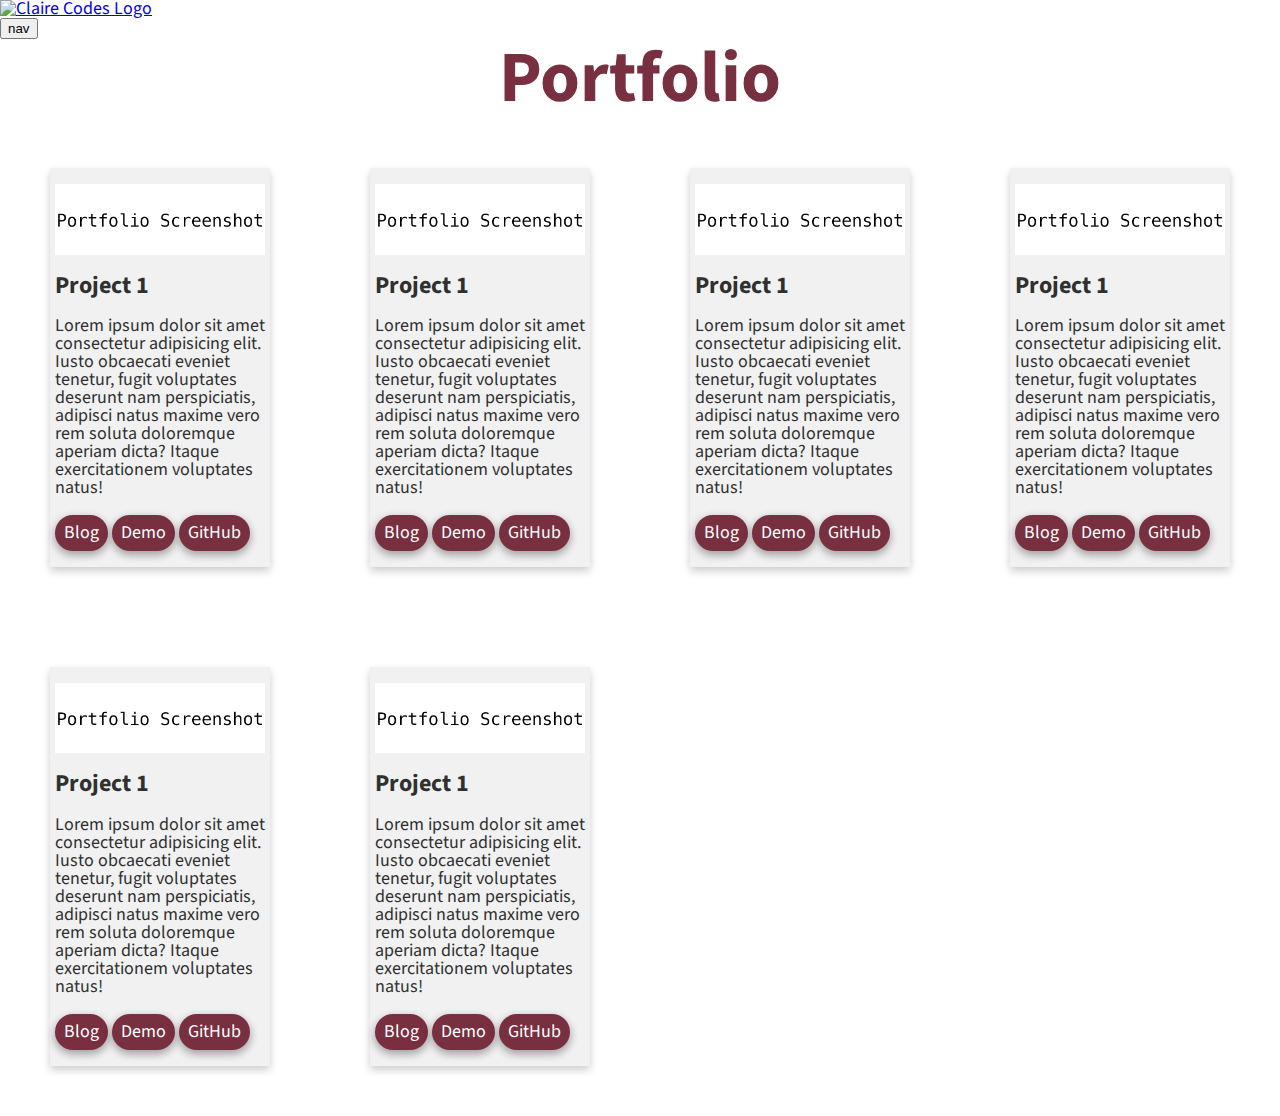
==== portfolio.html @ 881838b4 "portfolio initial layout" ====
<!DOCTYPE html>
<html lang="en">
<head>
    <meta charset="UTF-8">
    <meta http-equiv="X-UA-Compatible" content="IE=edge">
    <meta name="viewport" content="width=device-width, initial-scale=1.0">

    <script src="https://kit.fontawesome.com/a076d05399.js" crossorigin="anonymous"></script>

    
    <link rel="stylesheet" href="https://cdnjs.cloudflare.com/ajax/libs/normalize/7.0.0/normalize.min.css">
    <link rel="stylesheet" href="https://cdnjs.cloudflare.com/ajax/libs/font-awesome/5.11.2/css/all.css"
        integrity="sha256-46qynGAkLSFpVbEBog43gvNhfrOj+BmwXdxFgVK/Kvc=" crossorigin="anonymous" />

    <link href="https://fonts.googleapis.com/css?family=Source+Code+Pro:400,900|Source+Sans+Pro:300,900&display=swap" rel="stylesheet">
    <link rel="stylesheet" href="css/style.css">

    <title>Portfolio</title>
</head>
<body>

    <header>
        <div class="logo">
            <a href="index.html"><img src="img/logo.png" alt="Claire Codes Logo"  /></a>
        </div>

        <button class="nav-toggle" aria-label="toggle navigation">
            <span class="hambuger">nav</span>
        </button>

        <nav class="nav">
            <ul class="nav_list">
                <li class="nav_item"><a href="#home" class="nav_link">Home</a></li>
                <li class="nav_item"><a href="#services" class="nav_link">Work</a></li>
                <li class="nav_item"><a href="#about" class="nav_link">About</a></li>
                <li class="nav_item"><a href="https://claire-codes.medium.com/" class="nav_link">Blog</a></li>
                <li class="nav_item"><a href="/portfolio.html" class="nav_link">Projects</a></li>
            </ul>
        </nav>
    </header>

    <div class="porfolio-container">
        <h1 class="portfolio-title">Portfolio</h1>
        <div class="row">
            <div class="column">
              <div class="card">
                <img src="img/portimg.png">
                <br/>
                <h3>Project 1</h3>
                
                <p>Lorem ipsum dolor sit amet consectetur adipisicing elit. Iusto obcaecati eveniet tenetur, fugit voluptates deserunt nam perspiciatis, adipisci natus maxime vero rem soluta doloremque aperiam dicta? Itaque exercitationem voluptates natus!</p>
                
                <div class="btns">
                    <a href="#" class="btn-port"> <i class="fab fa-medium"></i> Blog</a> <a href="#" class="btn-port"> <i class="fab fa-youtube"></i>Demo</a> <a href="#" class="btn-port"> <i class="fab fa-github"></i> GitHub</a>
                </div>
            </div>
            </div>
           
            <div class="column">
                <div class="card">
                    <img src="img/portimg.png">
                    <br/>
                    <h3>Project 1</h3>
                    
                    <p>Lorem ipsum dolor sit amet consectetur adipisicing elit. Iusto obcaecati eveniet tenetur, fugit voluptates deserunt nam perspiciatis, adipisci natus maxime vero rem soluta doloremque aperiam dicta? Itaque exercitationem voluptates natus!</p>
                    
<div class="btns">
                    <a href="#" class="btn-port"> <i class="fab fa-medium"></i> Blog</a> <a href="#" class="btn-port"> <i class="fab fa-youtube"></i>Demo</a> <a href="#" class="btn-port"> <i class="fab fa-github"></i> GitHub</a>
                </div>                </div>            
            </div>

            <div class="column">
                <div class="card">
                    <img src="img/portimg.png">
                    <br/>
                    <h3>Project 1</h3>
                    
                    <p>Lorem ipsum dolor sit amet consectetur adipisicing elit. Iusto obcaecati eveniet tenetur, fugit voluptates deserunt nam perspiciatis, adipisci natus maxime vero rem soluta doloremque aperiam dicta? Itaque exercitationem voluptates natus!</p>
                    
<div class="btns">
                    <a href="#" class="btn-port"> <i class="fab fa-medium"></i> Blog</a> <a href="#" class="btn-port"> <i class="fab fa-youtube"></i>Demo</a> <a href="#" class="btn-port"> <i class="fab fa-github"></i> GitHub</a>
                </div>                </div>
            </div>

            <div class="column">
                <div class="card">
                    <img src="img/portimg.png">
                    <br/>
                    <h3>Project 1</h3>
                    
                    <p>Lorem ipsum dolor sit amet consectetur adipisicing elit. Iusto obcaecati eveniet tenetur, fugit voluptates deserunt nam perspiciatis, adipisci natus maxime vero rem soluta doloremque aperiam dicta? Itaque exercitationem voluptates natus!</p>
                    
<div class="btns">
                    <a href="#" class="btn-port"> <i class="fab fa-medium"></i> Blog</a> <a href="#" class="btn-port"> <i class="fab fa-youtube"></i>Demo</a> <a href="#" class="btn-port"> <i class="fab fa-github"></i> GitHub</a>
                </div>                </div>
            </div>

            <div class="column">
                <div class="card">
                    <img src="img/portimg.png">
                    <br/>
                    <h3>Project 1</h3>
                    
                    <p>Lorem ipsum dolor sit amet consectetur adipisicing elit. Iusto obcaecati eveniet tenetur, fugit voluptates deserunt nam perspiciatis, adipisci natus maxime vero rem soluta doloremque aperiam dicta? Itaque exercitationem voluptates natus!</p>
                    
<div class="btns">
                    <a href="#" class="btn-port"> <i class="fab fa-medium"></i> Blog</a> <a href="#" class="btn-port"> <i class="fab fa-youtube"></i>Demo</a> <a href="#" class="btn-port"> <i class="fab fa-github"></i> GitHub</a>
                </div>                </div>
            </div>

            <div class="column">
                <div class="card">
                    <img src="img/portimg.png">
                    <br/>
                    <h3>Project 1</h3>
                    
                    <p>Lorem ipsum dolor sit amet consectetur adipisicing elit. Iusto obcaecati eveniet tenetur, fugit voluptates deserunt nam perspiciatis, adipisci natus maxime vero rem soluta doloremque aperiam dicta? Itaque exercitationem voluptates natus!</p>
                    
<div class="btns">
                    <a href="#" class="btn-port"> <i class="fab fa-medium"></i> Blog</a> <a href="#" class="btn-port"> <i class="fab fa-youtube"></i>Demo</a> <a href="#" class="btn-port"> <i class="fab fa-github"></i> GitHub</a>
                </div>                </div>
            </div>
</body>
</html>
---- css/style.css ----
/* Custom Properties */

*,
*::before,
*::after {
    box-sizing: border-box;
}

:root {
    --ff-primary: 'Source Sans Pro', sans-serif;
    --ff-secondary: 'Source Code Pro', monospace;
    
    --fw-reg: 300;
    --fw-bold: 900;

    --clr-light: #fff;
    --clr-dark: #303030;
    --clr-accent: #782F40;


    /* --clr-light: #fff;
    --clr-dark: #782F40;
    --clr-accent: #CEB888; */
    
    --fs-h1: 3rem;
    --fs-h2: 2.25rem;
    --fs-h3: 1.25rem;
    --fs-body: 1rem;

    --bs: 0.25em 0.25em 0.75em rgba(0,0,0,.25),
        0.125em 0.125em 0.25em rgba(0,0,0,.15);

}

@media (min-width: 800px) {
    :root {
        --fs-h1: 4.5rem;
        --fs-h2: 3.75rem;
        --fs-h3: 1.5rem;
        --fs-body: 1.125rem;
    }
}

/* General Styling */
body {
    background: var(--clr-light);
    color: var(--clr-dark);
    margin: 0;
    font-family: var(--ff-primary);
    font-size: var(--fs-body);
    line-height: 1;
}

section {
    padding: 5em 2em;
}

img {
    display: block;
    max-width: 100%;
}

strong {
    font-weight: var(--fw-bold);
}


/* buttons */
.btn {
    display: inline-block;
    padding: .5em 2em;
    background: var(--clr-accent);
    color: var(--clr-light);
    text-decoration: none;
    cursor: pointer;
    text-transform: uppercase;
    letter-spacing: 2px;
    transition: transform 200ms ease-in-out;
    box-shadow: 0 4px 8px 0 rgba(0,0,0,0.2), 0 3px 10px 0 rgba(0,0,0,0.19);
}

.btn:hover {
    transform: scale(1.1);
}

.btn-port {
    display: inline-block;
    padding: .5em .5em;
    background: var(--clr-accent);
    color: var(--clr-light);
    text-decoration: none;
    cursor: pointer;
    transition: transform 200ms ease-in-out;
    border-radius: 20px;
    box-shadow: 0 4px 8px 0 rgba(0,0,0,0.2), 0 3px 10px 0 rgba(0,0,0,0.19);
}

.btn-port:hover {
    transform: scale(1.1);
}

.btns {
    text-align: left;
}

/* Typography */

h1,
h2,
h3 {
    line-height: 1.1;
    margin: 0;
}

h1 {
    font-size: var(--fs-h1);
}

h2 {
    font-size: var(--fs-h2);
}

h3 {
    font-size: var(--fs-h3);
}

.section_title {
    margin-bottom: .25em;
}

.section_title-intro {
    font-weight: var(--fw-reg);
}

.section_title-intro strong {
    display: block;
}

.section_subtitle {
    margin: 0;
    font-size: var(--fs-h3);
}

.section_subtitle-intro {
    background: var(--clr-accent);
    font-family: var(--ff-secondary);
    margin-bottom: 1em;
    padding: .25em 1em;
    color: var(--clr-light);
}
.section_subtitle-about {
    background: var(--clr-accent);
    font-family: var(--ff-secondary);
    margin-bottom: 2em;
    margin-top: 1.5em;
    padding: .25em 1em;
    color: var(--clr-light);
}

nav {
    display: none
}

/* Intro Styling */
.intro {
    position: relative;
}

.headshot {
    box-shadow: var(--bs);
}

.section_subtitle-intro {
    display: inline-block;

}

@media (min-width: 600px) {
    .intro {
        display: grid;
        width: min-content;
        margin: 0 auto;
        grid-column-gap: 1em;
        grid-template-areas: 
            "img title"
            "img subtitle";
        grid-template-columns: min-content max-content;
    }

    .headshot {
        grid-area: img;
        min-width: 250px;
        position: relative;
        z-index: 2;
    }

    .section_subtitle-intro {
        align-self: start;
        grid-column: -1 / 1;
        grid-row: 2;
        text-align: right;
        position: relative;
        left: -1.5em;
        width: calc(100% + 1.5em);
    }
}

/* My Services */
.my-services {
    background-color: var(--clr-dark);
    background-image: url(../img/services-bg.jpg);
    background-size: cover;
    background-blend-mode:soft-light;
    color: var(--clr-light);
    text-align: center;
}

.section_title-services {
    color: var(--clr-accent);
    position: relative;
    text-shadow: .3px .3px #FFF;

}

.section_title-services::after {
    content: '';
    display: block;
    width: 25%;
    height: 1px;
    margin: 0.5em auto 1em;
    background: var(--clr-light);
    opacity: 0.3;
}

.services {
    margin-bottom: 4em;
}

.service{
    max-width: 500px;
    margin: 0 auto;
}

@media (min-width: 800px) {
    .services {
        display: flex;
        max-width: 1000px;
        margin-left: auto;
        margin-right: auto;
    }

    .service + .service {
        margin-left: 2em;

    }
}

.about-me {
    max-width: 1000px;
    margin: 0 auto;
}

.about-me-img {
    box-shadow: var(--bs);
}



@media (min-width: 600px) {
    .about-me, .por {
        display: grid;
        grid-template-columns: 1fr 200px;
        grid-template-areas: 
            "title img"
            "subtitle img"
            "text img";
        grid-column-gap: 2em;
    }
    
    .section_title-about {
        grid-area: title;
    }
    
    .section_subtitle-about {
        grid-column: 1 / -1;
        grid-row: 2;
        position: relative;
        left: -1em;
        width: calc(100% + 2em);
        padding-left: 1em;
        padding-right: calc(200px + 4em);
    }
    
    .about-me-img {
        grid-area: img;
        position: relative;
        z-index: 2;
    }
}

* {
    box-sizing: border-box;
  }
  /* Float four columns side by side */
  .column {
    float: left;
    width: 25%;
    padding: 50px 50px;
  }
  
  /* Remove extra left and right margins, due to padding in columns */
  /* .row {margin: 0 -5px;} */
  
  /* Clear floats after the columns */
  .row:after {
    content: "";
    display: table;
    clear: both;
  }
  
  /* Style the counter cards */
  .card {
    box-shadow: 0 4px 8px 0 rgba(0, 0, 0, 0.2); /* this adds the "card" effect */
    padding: 16px 4.5px 16px 4.5px;
    background-color: #f1f1f1;
  }
  
  /* Responsive columns - one column layout (vertical) on small screens */
  @media screen and (max-width: 600px) {
    .column {
      width: 100%;
      display: block;
      margin-bottom: 20px;
    }
  }

  .portfolio-title {
      text-align: center;
      color: var(--clr-accent);
  }
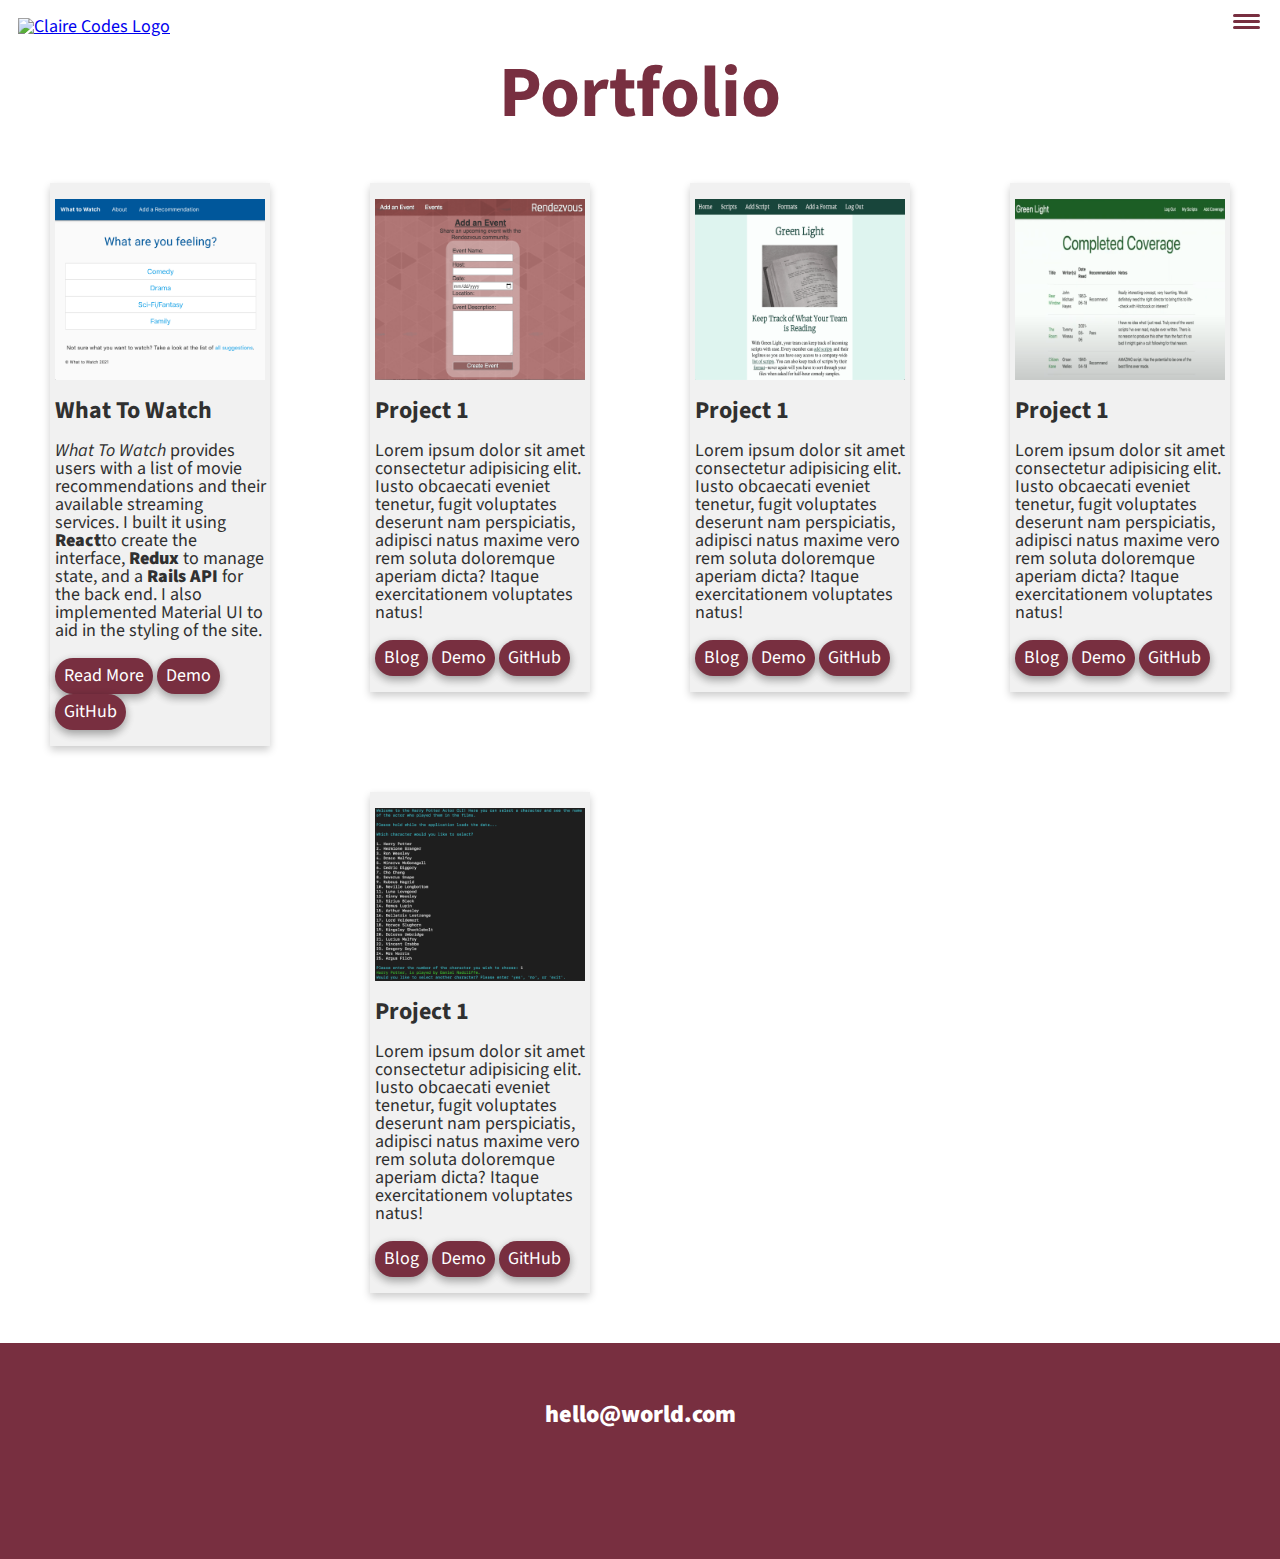
==== commit f9c369e7: "started portfolio content" ====
--- a/portfolio.html
+++ b/portfolio.html
@@ -25,16 +25,16 @@
         </div>
 
         <button class="nav-toggle" aria-label="toggle navigation">
-            <span class="hambuger">nav</span>
+            <span class="hamburger"></span>
         </button>
-
+        
         <nav class="nav">
             <ul class="nav_list">
-                <li class="nav_item"><a href="#home" class="nav_link">Home</a></li>
+                <li class="nav_item"><a href="index.html" class="nav_link">Home</a></li>
                 <li class="nav_item"><a href="#services" class="nav_link">Work</a></li>
                 <li class="nav_item"><a href="#about" class="nav_link">About</a></li>
                 <li class="nav_item"><a href="https://claire-codes.medium.com/" class="nav_link">Blog</a></li>
-                <li class="nav_item"><a href="/portfolio.html" class="nav_link">Projects</a></li>
+                <li class="nav_item"><a href="portfolio.html" class="nav_link">Projects</a></li>
             </ul>
         </nav>
     </header>
@@ -44,21 +44,21 @@
         <div class="row">
             <div class="column">
               <div class="card">
-                <img src="img/portimg.png">
+                <img src="img/whattowatch.png" class="port-img">
                 <br/>
-                <h3>Project 1</h3>
+                <h3>What To Watch</h3>
                 
-                <p>Lorem ipsum dolor sit amet consectetur adipisicing elit. Iusto obcaecati eveniet tenetur, fugit voluptates deserunt nam perspiciatis, adipisci natus maxime vero rem soluta doloremque aperiam dicta? Itaque exercitationem voluptates natus!</p>
+                <p><em> What To Watch </em>provides users with a list of movie recommendations and their available streaming services. I built it using <strong>React</strong>to create the interface, <strong>Redux</strong> to manage state, and a <strong>Rails API</strong> for the back end. I also implemented Material UI to aid in the styling of the site.</p>
                 
                 <div class="btns">
-                    <a href="#" class="btn-port"> <i class="fab fa-medium"></i> Blog</a> <a href="#" class="btn-port"> <i class="fab fa-youtube"></i>Demo</a> <a href="#" class="btn-port"> <i class="fab fa-github"></i> GitHub</a>
+                    <a href="#" class="btn-port"> <i class="fab fa-medium"></i> Read More</a> <a href="#" class="btn-port"> <i class="fab fa-youtube"></i>Demo</a> <a href="#" class="btn-port"> <i class="fab fa-github"></i> GitHub</a>
                 </div>
             </div>
             </div>
            
             <div class="column">
                 <div class="card">
-                    <img src="img/portimg.png">
+                    <img src="img/rendezvous.png">
                     <br/>
                     <h3>Project 1</h3>
                     
@@ -71,7 +71,7 @@
 
             <div class="column">
                 <div class="card">
-                    <img src="img/portimg.png">
+                    <img src="img/greenlight2.png">
                     <br/>
                     <h3>Project 1</h3>
                     
@@ -84,7 +84,7 @@
 
             <div class="column">
                 <div class="card">
-                    <img src="img/portimg.png">
+                    <img src="img/greenlight1.png">
                     <br/>
                     <h3>Project 1</h3>
                     
@@ -97,7 +97,7 @@
 
             <div class="column">
                 <div class="card">
-                    <img src="img/portimg.png">
+                    <img src="img/cli.png">
                     <br/>
                     <h3>Project 1</h3>
                     
@@ -107,18 +107,29 @@
                     <a href="#" class="btn-port"> <i class="fab fa-medium"></i> Blog</a> <a href="#" class="btn-port"> <i class="fab fa-youtube"></i>Demo</a> <a href="#" class="btn-port"> <i class="fab fa-github"></i> GitHub</a>
                 </div>                </div>
             </div>
+</div>
 
-            <div class="column">
-                <div class="card">
-                    <img src="img/portimg.png">
-                    <br/>
-                    <h3>Project 1</h3>
-                    
-                    <p>Lorem ipsum dolor sit amet consectetur adipisicing elit. Iusto obcaecati eveniet tenetur, fugit voluptates deserunt nam perspiciatis, adipisci natus maxime vero rem soluta doloremque aperiam dicta? Itaque exercitationem voluptates natus!</p>
-                    
-<div class="btns">
-                    <a href="#" class="btn-port"> <i class="fab fa-medium"></i> Blog</a> <a href="#" class="btn-port"> <i class="fab fa-youtube"></i>Demo</a> <a href="#" class="btn-port"> <i class="fab fa-github"></i> GitHub</a>
-                </div>                </div>
-            </div>
+                 <footer class="footer">
+        <a href="mailto:hello@world.com" class="footer-link"><i class='fas fa-envelope'></i> hello@world.com</a>
+        <ul class="social-list">
+            <li class="social-item">
+                <a class="social-link" href="#"><i class="fab fa-github"></i></a>
+            </li>
+
+            <li class="social-item">
+                <a class="social-link" href="#"><i class="fab fa-linkedin"></i></a>
+            </li>
+
+            <li class="social-item">
+                <a class="social-link" href="#"><i class="fab fa-medium"></i></a>
+            </li>
+        </ul>
+    </footer>
+
+
+            
+            
+            <script src="js/index.js"></script>
 </body>
+
 </html>--- a/css/style.css
+++ b/css/style.css
@@ -42,6 +42,7 @@
 }
 
 /* General Styling */
+
 body {
     background: var(--clr-light);
     color: var(--clr-dark);
@@ -124,6 +125,86 @@
     font-size: var(--fs-h3);
 }
 
+/* logo */
+.logo {
+    max-width: 250px;
+}
+
+header {
+    display: flex;
+    justify-content: space-between;
+    padding: 1em;
+}
+
+.nav {
+    position: fixed;
+    color: var(--clr-light);
+    background: var(--clr-accent);
+    top: 0;
+    bottom: 0;
+    left: 0;
+    right: 0;
+    z-index: 100;
+
+    transform: translateX(100%);
+    transition: transform 250ms cubic-bezier(.5, 0, .5, 1)
+}
+
+.nav_list {
+    display: flex;
+    list-style: none;
+    height: 100%;
+    flex-direction: column;
+    justify-content: space-evenly;
+    align-items: center;
+    margin: 0;
+    padding: 0;
+}
+
+.nav_link {
+    color: inherit;
+    font-weight: var(--fw-bold);
+    font-size: var(--fs-h2);
+    text-decoration: none;
+}
+
+.nav_link:hover {
+    text-shadow: 5px 5px #000;
+}
+
+.nav-toggle {
+    padding: .5em;
+    background: transparent;
+    border: 0;
+    cursor: pointer;
+    position: absolute;
+    right: 1em;
+    top: 1em;
+    z-index: 1000;
+}
+
+.nav-open .nav {
+    transform: translateX(0);
+}
+
+.nav-open .nav-toggle {
+    position: fixed;
+}
+
+.nav-open .hamburger {
+    transform: rotate(.625turn);
+    background: var(--clr-light);
+}
+
+.nav-open .hamburger::before {
+    transform: rotate(90deg) translateX(-6px);
+    background: var(--clr-light);
+}
+
+.nav-open .hamburger::after {
+    opacity: 0;
+}
+
 .section_title {
     margin-bottom: .25em;
 }
@@ -155,10 +236,6 @@
     margin-top: 1.5em;
     padding: .25em 1em;
     color: var(--clr-light);
-}
-
-nav {
-    display: none
 }
 
 /* Intro Styling */
@@ -339,4 +416,81 @@
       color: var(--clr-accent);
   }
 
-    +
+  /* Footer */
+
+  .footer {
+      background: var(--clr-accent);
+      color: var(--clr-light);
+      text-align: center;
+      padding: 2.5em 0;
+      font-size: var(--fs-h3);
+  }
+  .footer a {
+      color: inherit;
+      text-decoration: none;
+  }
+
+  .footer-link {
+      font-weight: var(--fw-bold);
+  }
+
+  .footer-link:hover,
+  .social-link:hover {
+      opacity: .5;
+  }
+
+  .social-list {
+      list-style: none;
+      display: flex;
+      justify-content: center;
+      margin: 2em 0 0;
+      padding: 0;
+  }
+
+  .social-item {
+      margin: 0 .5em;
+  }
+
+  .social-link {
+      padding: .5em;
+  }
+
+  .hamburger {
+    display: block;
+    position: relative;
+}
+
+.hamburger::before,
+.hamburger::after {
+    content: '';
+    position: absolute;
+    left: 0;
+    right: 0;
+    background: var(--clr-dark);
+}
+
+.hamburger,
+.hamburger::before,
+.hamburger::after {
+    background: var(--clr-accent);
+    width: 2em;
+    height: 3px;
+    border-radius: 1em;
+    transition: transform 250ms ease-in-out;
+}
+
+.hamburger::before {
+    top: 6px;
+}
+
+.hamburger::after {
+    bottom: 6px;
+}
+
+/* portfolio items */
+.portfolio-item {
+    padding: 0 2em 2em;
+    max-width: 1000px;
+    margin: 0 auto;
+}
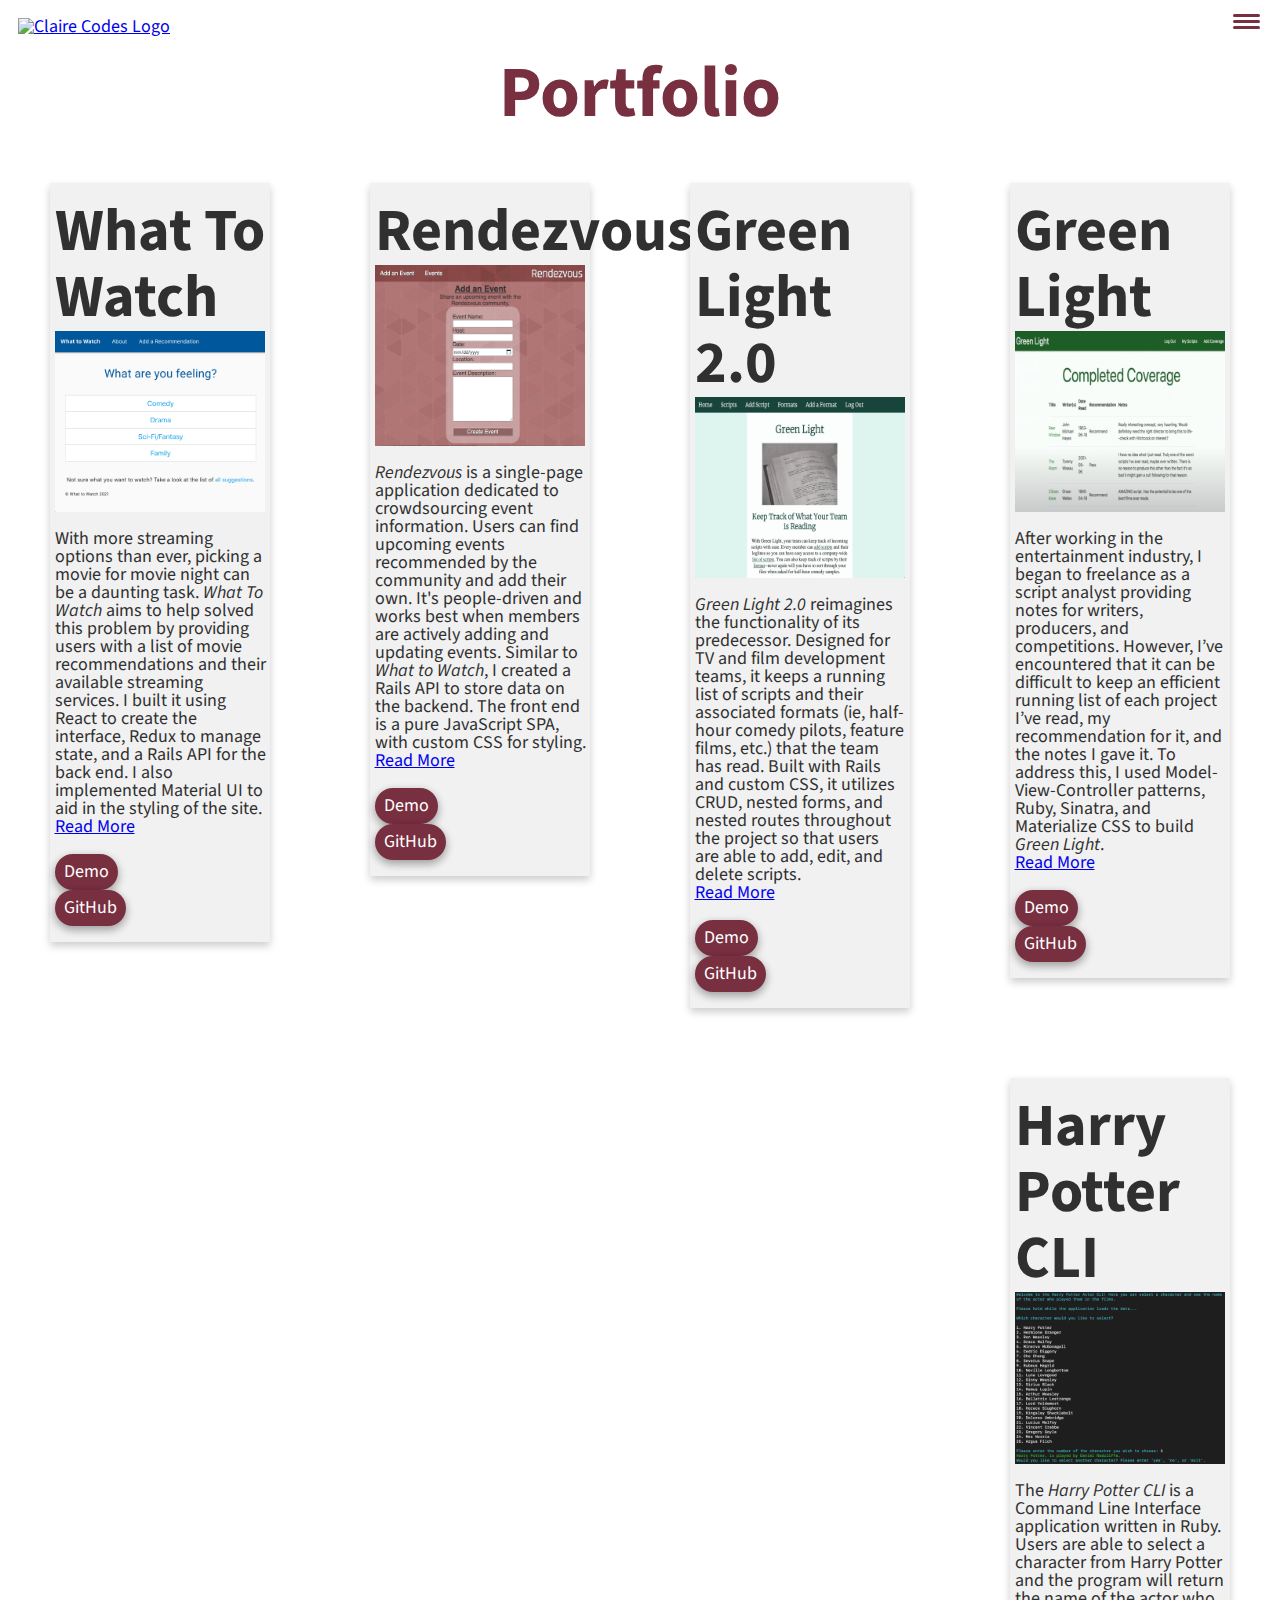
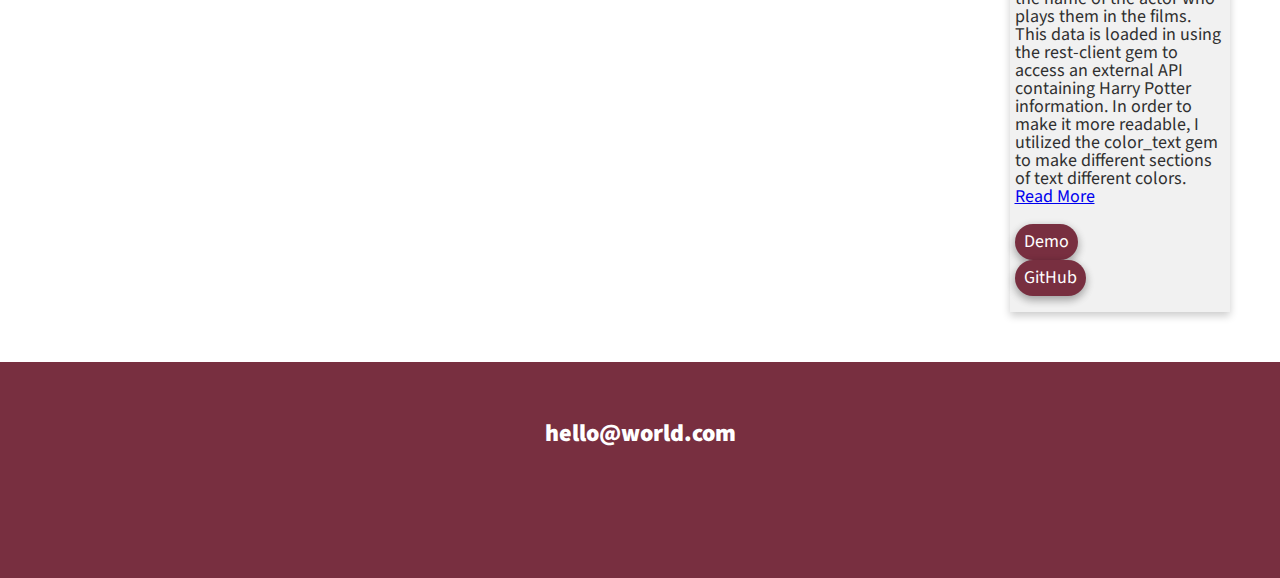
==== commit b5514ec4: "finished portfolio descriptions" ====
--- a/portfolio.html
+++ b/portfolio.html
@@ -44,69 +44,68 @@
         <div class="row">
             <div class="column">
               <div class="card">
+                <h2 class="port-subtitle">What To Watch</h3>
                 <img src="img/whattowatch.png" class="port-img">
-                <br/>
-                <h3>What To Watch</h3>
-                
-                <p><em> What To Watch </em>provides users with a list of movie recommendations and their available streaming services. I built it using <strong>React</strong>to create the interface, <strong>Redux</strong> to manage state, and a <strong>Rails API</strong> for the back end. I also implemented Material UI to aid in the styling of the site.</p>
-                
+ 
+                <p class="port-body"> With more streaming options than ever, picking a movie for movie night can be a daunting task. <em> What To Watch </em> aims to help solved this problem by providing users with a list of movie recommendations and their available streaming services. I built it using <span class ="port-tech"> React</span>  to create the interface, <span class ="port-tech"> Redux</span>  to manage state, and a <span class ="port-tech"> Rails API</span>  for the back end. I also implemented <span class="port-tech">Material UI</span> to aid in the styling of the site. <br /><a href="#" class="read-more">Read More</a> </p>
+
                 <div class="btns">
-                    <a href="#" class="btn-port"> <i class="fab fa-medium"></i> Read More</a> <a href="#" class="btn-port"> <i class="fab fa-youtube"></i>Demo</a> <a href="#" class="btn-port"> <i class="fab fa-github"></i> GitHub</a>
+                    <a href="#" class="btn-port"> <i class="fab fa-youtube"></i>Demo</a><br /> <a href="#" class="btn-port"> <i class="fab fa-github"></i> GitHub</a>
                 </div>
             </div>
             </div>
-           
             <div class="column">
                 <div class="card">
-                    <img src="img/rendezvous.png">
-                    <br/>
-                    <h3>Project 1</h3>
-                    
-                    <p>Lorem ipsum dolor sit amet consectetur adipisicing elit. Iusto obcaecati eveniet tenetur, fugit voluptates deserunt nam perspiciatis, adipisci natus maxime vero rem soluta doloremque aperiam dicta? Itaque exercitationem voluptates natus!</p>
-                    
-<div class="btns">
-                    <a href="#" class="btn-port"> <i class="fab fa-medium"></i> Blog</a> <a href="#" class="btn-port"> <i class="fab fa-youtube"></i>Demo</a> <a href="#" class="btn-port"> <i class="fab fa-github"></i> GitHub</a>
-                </div>                </div>            
-            </div>
+                  <h2 class="port-subtitle">Rendezvous</h3>
+                  <img src="img/rendezvous.png" class="port-img">
+   
+                  <p class="port-body"> <em>Rendezvous</em> is a single-page application dedicated to crowdsourcing event information. Users can find upcoming events recommended by the community and add their own. It's people-driven and works best when members are actively adding and updating events. Similar to <em>What to Watch</em>, I created a <span class ="port-tech"> Rails API</span>  to store data on the backend. The front end is a pure <span class ="port-tech"> JavaScript</span>  SPA, with custom <span class ="port-tech"> CSS</span>  for styling.
+                  <br /><a href="#" class="read-more">Read More</a> </p>
+  
+                  <div class="btns">
+                      <a href="#" class="btn-port"> <i class="fab fa-youtube"></i>Demo</a><br /> <a href="#" class="btn-port"> <i class="fab fa-github"></i> GitHub</a>
+                  </div>
+              </div>
+              </div>
 
-            <div class="column">
+              <div class="column">
                 <div class="card">
-                    <img src="img/greenlight2.png">
-                    <br/>
-                    <h3>Project 1</h3>
-                    
-                    <p>Lorem ipsum dolor sit amet consectetur adipisicing elit. Iusto obcaecati eveniet tenetur, fugit voluptates deserunt nam perspiciatis, adipisci natus maxime vero rem soluta doloremque aperiam dicta? Itaque exercitationem voluptates natus!</p>
-                    
-<div class="btns">
-                    <a href="#" class="btn-port"> <i class="fab fa-medium"></i> Blog</a> <a href="#" class="btn-port"> <i class="fab fa-youtube"></i>Demo</a> <a href="#" class="btn-port"> <i class="fab fa-github"></i> GitHub</a>
-                </div>                </div>
-            </div>
+                  <h2 class="port-subtitle">Green Light 2.0</h3>
+                  <img src="img/greenlight2.png" class="port-img">
+   
+                  <p class="port-body"> <em>Green Light 2.0</em> reimagines the functionality of its predecessor. Designed for TV and film development teams, it keeps a running list of scripts and their associated formats (ie, half-hour comedy pilots, feature films, etc.) that the team has read. Built with <span class="port-tech">Rails</span> and custom <span class="port-tech">CSS</span>, it utilizes <span class="port-tech">CRUD</span>, <span class="port-tech">nested forms</span>, and <span class="port-tech">nested routes</span> throughout the project so that users are able to add, edit, and delete scripts. <br /><a href="#" class="read-more">Read More</a> </p>
+  
+                  <div class="btns">
+                      <a href="#" class="btn-port"> <i class="fab fa-youtube"></i>Demo</a><br /> <a href="#" class="btn-port"> <i class="fab fa-github"></i> GitHub</a>
+                  </div>
+              </div>
+              </div>
 
-            <div class="column">
+              <div class="column">
                 <div class="card">
-                    <img src="img/greenlight1.png">
-                    <br/>
-                    <h3>Project 1</h3>
-                    
-                    <p>Lorem ipsum dolor sit amet consectetur adipisicing elit. Iusto obcaecati eveniet tenetur, fugit voluptates deserunt nam perspiciatis, adipisci natus maxime vero rem soluta doloremque aperiam dicta? Itaque exercitationem voluptates natus!</p>
-                    
-<div class="btns">
-                    <a href="#" class="btn-port"> <i class="fab fa-medium"></i> Blog</a> <a href="#" class="btn-port"> <i class="fab fa-youtube"></i>Demo</a> <a href="#" class="btn-port"> <i class="fab fa-github"></i> GitHub</a>
-                </div>                </div>
-            </div>
+                  <h2 class="port-subtitle">Green Light</h3>
+                  <img src="img/greenlight1.png" class="port-img">
+   
+                  <p class="port-body"> After working in the entertainment industry, I began to freelance as a script analyst providing notes for writers, producers, and competitions. However, I’ve encountered that it can be difficult to keep an efficient running list of each project I’ve read, my recommendation for it, and the notes I gave it. To address this, I used <span class="port-tech">Model-View-Controller</span> patterns, <span class="port-tech">Ruby</span>, <span class="port-tech">Sinatra</span>, and <span class="port-tech">Materialize CSS</span> to build <em>Green Light</em>. <br /><a href="#" class="read-more">Read More</a> </p>
+  
+                  <div class="btns">
+                      <a href="#" class="btn-port"> <i class="fab fa-youtube"></i>Demo</a><br /> <a href="#" class="btn-port"> <i class="fab fa-github"></i> GitHub</a>
+                  </div>
+              </div>
+              </div>
 
-            <div class="column">
+              <div class="column">
                 <div class="card">
-                    <img src="img/cli.png">
-                    <br/>
-                    <h3>Project 1</h3>
-                    
-                    <p>Lorem ipsum dolor sit amet consectetur adipisicing elit. Iusto obcaecati eveniet tenetur, fugit voluptates deserunt nam perspiciatis, adipisci natus maxime vero rem soluta doloremque aperiam dicta? Itaque exercitationem voluptates natus!</p>
-                    
-<div class="btns">
-                    <a href="#" class="btn-port"> <i class="fab fa-medium"></i> Blog</a> <a href="#" class="btn-port"> <i class="fab fa-youtube"></i>Demo</a> <a href="#" class="btn-port"> <i class="fab fa-github"></i> GitHub</a>
-                </div>                </div>
-            </div>
+                  <h2 class="port-subtitle">Harry Potter CLI</h3>
+                  <img src="img/cli.png" class="port-img">
+   
+                  <p class="port-body"> The <em>Harry Potter CLI</em> is a Command Line Interface application written in <span class="port-tech">Ruby</span>. Users are able to select a character from Harry Potter and the program will return the name of the actor who plays them in the films. This data is loaded in using the rest-client gem to <span class="port-tech"> access an external API </span>containing Harry Potter information. In order to make it more readable, I utilized the <span class="port-tech">color_text</span> gem to make different sections of text different colors.<br /><a href="#" class="read-more">Read More</a> </p>
+  
+                  <div class="btns">
+                      <a href="#" class="btn-port"> <i class="fab fa-youtube"></i>Demo</a><br /> <a href="#" class="btn-port"> <i class="fab fa-github"></i> GitHub</a>
+                  </div>
+              </div>
+              </div>
 </div>
 
                  <footer class="footer">
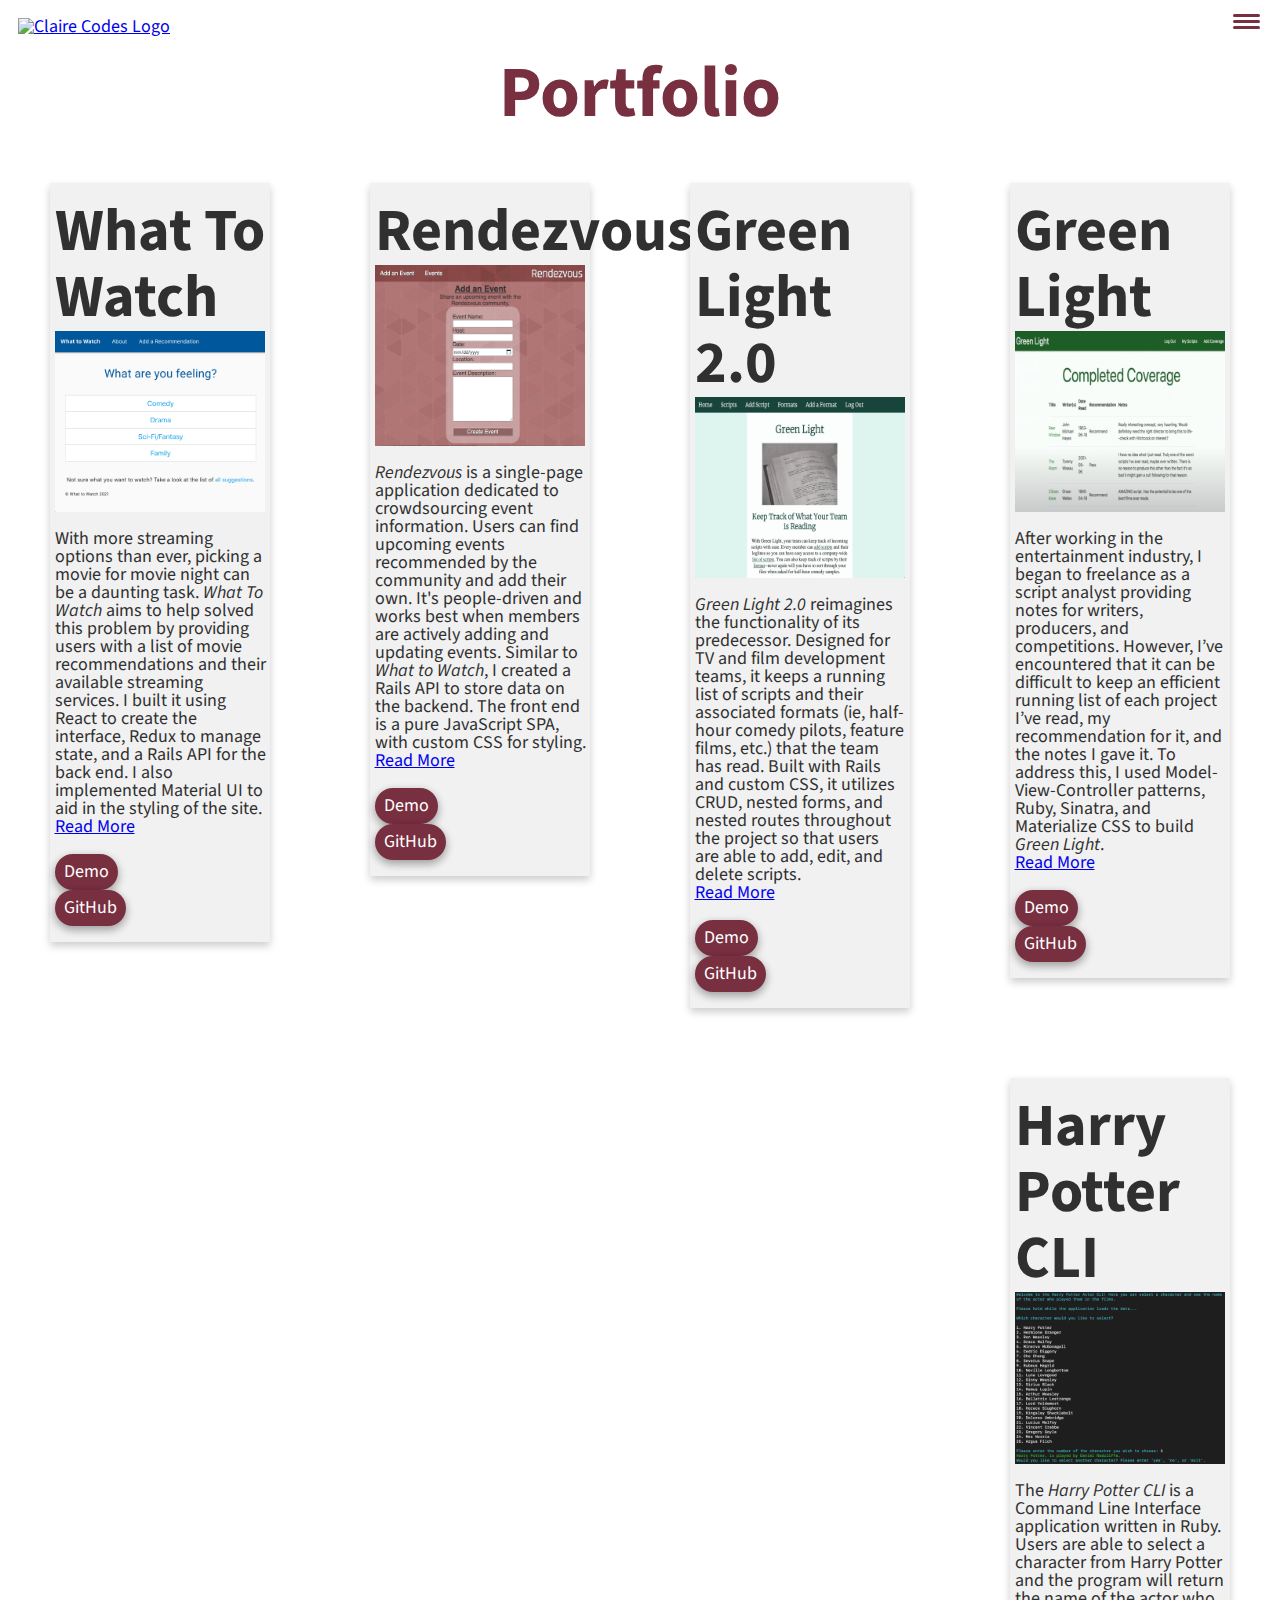
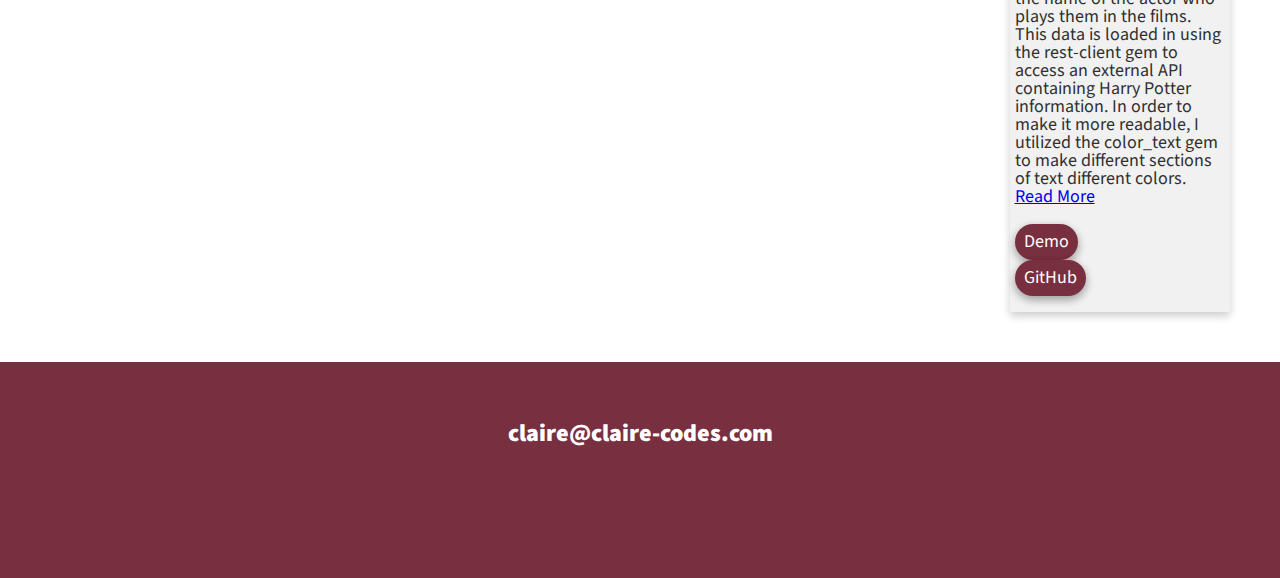
==== commit 740c2404: "home page content" ====
--- a/portfolio.html
+++ b/portfolio.html
@@ -47,10 +47,10 @@
                 <h2 class="port-subtitle">What To Watch</h3>
                 <img src="img/whattowatch.png" class="port-img">
  
-                <p class="port-body"> With more streaming options than ever, picking a movie for movie night can be a daunting task. <em> What To Watch </em> aims to help solved this problem by providing users with a list of movie recommendations and their available streaming services. I built it using <span class ="port-tech"> React</span>  to create the interface, <span class ="port-tech"> Redux</span>  to manage state, and a <span class ="port-tech"> Rails API</span>  for the back end. I also implemented <span class="port-tech">Material UI</span> to aid in the styling of the site. <br /><a href="#" class="read-more">Read More</a> </p>
+                <p class="port-body"> With more streaming options than ever, picking a movie for movie night can be a daunting task. <em> What To Watch </em> aims to help solved this problem by providing users with a list of movie recommendations and their available streaming services. I built it using <span class ="port-tech"> React</span>  to create the interface, <span class ="port-tech"> Redux</span>  to manage state, and a <span class ="port-tech"> Rails API</span>  for the back end. I also implemented <span class="port-tech">Material UI</span> to aid in the styling of the site. <br /><a href="https://claire-codes.medium.com/what-to-watch-4a25419e1d07" class="read-more">Read More</a> </p>
 
                 <div class="btns">
-                    <a href="#" class="btn-port"> <i class="fab fa-youtube"></i>Demo</a><br /> <a href="#" class="btn-port"> <i class="fab fa-github"></i> GitHub</a>
+                    <a href="https://youtu.be/XRfziODX_VA" class="btn-port"> <i class="fab fa-youtube"></i>Demo</a><br /> <a href="https://github.com/mccleskeyc/what-to-watch-frontend" class="btn-port"> <i class="fab fa-github"></i> GitHub</a>
                 </div>
             </div>
             </div>
@@ -60,10 +60,10 @@
                   <img src="img/rendezvous.png" class="port-img">
    
                   <p class="port-body"> <em>Rendezvous</em> is a single-page application dedicated to crowdsourcing event information. Users can find upcoming events recommended by the community and add their own. It's people-driven and works best when members are actively adding and updating events. Similar to <em>What to Watch</em>, I created a <span class ="port-tech"> Rails API</span>  to store data on the backend. The front end is a pure <span class ="port-tech"> JavaScript</span>  SPA, with custom <span class ="port-tech"> CSS</span>  for styling.
-                  <br /><a href="#" class="read-more">Read More</a> </p>
+                  <br /><a href="https://claire-codes.medium.com/rendezvous-events-by-the-people-for-the-people-844bedf3056c" class="read-more">Read More</a> </p>
   
                   <div class="btns">
-                      <a href="#" class="btn-port"> <i class="fab fa-youtube"></i>Demo</a><br /> <a href="#" class="btn-port"> <i class="fab fa-github"></i> GitHub</a>
+                      <a href="https://youtu.be/fX3KVmZ1gTA" class="btn-port"> <i class="fab fa-youtube"></i>Demo</a><br /> <a href="https://github.com/mccleskeyc/event-list-frontend" class="btn-port"> <i class="fab fa-github"></i> GitHub</a>
                   </div>
               </div>
               </div>
@@ -73,10 +73,10 @@
                   <h2 class="port-subtitle">Green Light 2.0</h3>
                   <img src="img/greenlight2.png" class="port-img">
    
-                  <p class="port-body"> <em>Green Light 2.0</em> reimagines the functionality of its predecessor. Designed for TV and film development teams, it keeps a running list of scripts and their associated formats (ie, half-hour comedy pilots, feature films, etc.) that the team has read. Built with <span class="port-tech">Rails</span> and custom <span class="port-tech">CSS</span>, it utilizes <span class="port-tech">CRUD</span>, <span class="port-tech">nested forms</span>, and <span class="port-tech">nested routes</span> throughout the project so that users are able to add, edit, and delete scripts. <br /><a href="#" class="read-more">Read More</a> </p>
+                  <p class="port-body"> <em>Green Light 2.0</em> reimagines the functionality of its predecessor. Designed for TV and film development teams, it keeps a running list of scripts and their associated formats (ie, half-hour comedy pilots, feature films, etc.) that the team has read. Built with <span class="port-tech">Rails</span> and custom <span class="port-tech">CSS</span>, it utilizes <span class="port-tech">CRUD</span>, <span class="port-tech">nested forms</span>, and <span class="port-tech">nested routes</span> throughout the project so that users are able to add, edit, and delete scripts. <br /><a href="https://claire-codes.medium.com/green-light-the-rails-edition-a3b268b86b2d" class="read-more">Read More</a> </p>
   
                   <div class="btns">
-                      <a href="#" class="btn-port"> <i class="fab fa-youtube"></i>Demo</a><br /> <a href="#" class="btn-port"> <i class="fab fa-github"></i> GitHub</a>
+                      <a href="https://youtu.be/StgaJfAkbC8" class="btn-port"> <i class="fab fa-youtube"></i>Demo</a><br /> <a href="https://github.com/mccleskeyc/rails-script-list" class="btn-port"> <i class="fab fa-github"></i> GitHub</a>
                   </div>
               </div>
               </div>
@@ -86,10 +86,10 @@
                   <h2 class="port-subtitle">Green Light</h3>
                   <img src="img/greenlight1.png" class="port-img">
    
-                  <p class="port-body"> After working in the entertainment industry, I began to freelance as a script analyst providing notes for writers, producers, and competitions. However, I’ve encountered that it can be difficult to keep an efficient running list of each project I’ve read, my recommendation for it, and the notes I gave it. To address this, I used <span class="port-tech">Model-View-Controller</span> patterns, <span class="port-tech">Ruby</span>, <span class="port-tech">Sinatra</span>, and <span class="port-tech">Materialize CSS</span> to build <em>Green Light</em>. <br /><a href="#" class="read-more">Read More</a> </p>
+                  <p class="port-body"> After working in the entertainment industry, I began to freelance as a script analyst providing notes for writers, producers, and competitions. However, I’ve encountered that it can be difficult to keep an efficient running list of each project I’ve read, my recommendation for it, and the notes I gave it. To address this, I used <span class="port-tech">Model-View-Controller</span> patterns, <span class="port-tech">Ruby</span>, <span class="port-tech">Sinatra</span>, and <span class="port-tech">Materialize CSS</span> to build <em>Green Light</em>. <br /><a href="https://claire-codes.medium.com/green-light-combining-software-television-and-film-development-68ce96e8a789" class="read-more">Read More</a> </p>
   
                   <div class="btns">
-                      <a href="#" class="btn-port"> <i class="fab fa-youtube"></i>Demo</a><br /> <a href="#" class="btn-port"> <i class="fab fa-github"></i> GitHub</a>
+                      <a href="https://youtu.be/eTj_eHUssAA" class="btn-port"> <i class="fab fa-youtube"></i>Demo</a><br /> <a href="https://github.com/mccleskeyc/script-coverage-app" class="btn-port"> <i class="fab fa-github"></i> GitHub</a>
                   </div>
               </div>
               </div>
@@ -99,31 +99,31 @@
                   <h2 class="port-subtitle">Harry Potter CLI</h3>
                   <img src="img/cli.png" class="port-img">
    
-                  <p class="port-body"> The <em>Harry Potter CLI</em> is a Command Line Interface application written in <span class="port-tech">Ruby</span>. Users are able to select a character from Harry Potter and the program will return the name of the actor who plays them in the films. This data is loaded in using the rest-client gem to <span class="port-tech"> access an external API </span>containing Harry Potter information. In order to make it more readable, I utilized the <span class="port-tech">color_text</span> gem to make different sections of text different colors.<br /><a href="#" class="read-more">Read More</a> </p>
+                  <p class="port-body"> The <em>Harry Potter CLI</em> is a Command Line Interface application written in <span class="port-tech">Ruby</span>. Users are able to select a character from Harry Potter and the program will return the name of the actor who plays them in the films. This data is loaded in using the rest-client gem to <span class="port-tech"> access an external API </span>containing Harry Potter information. In order to make it more readable, I utilized the <span class="port-tech">color_text</span> gem to make different sections of text different colors.<br /><a href="https://claire-codes.medium.com/harry-potter-and-the-cli-project-86beadf1e855" class="read-more">Read More</a> </p>
   
                   <div class="btns">
-                      <a href="#" class="btn-port"> <i class="fab fa-youtube"></i>Demo</a><br /> <a href="#" class="btn-port"> <i class="fab fa-github"></i> GitHub</a>
+                      <a href="https://youtu.be/5nkJDVYuQQk" class="btn-port"> <i class="fab fa-youtube"></i>Demo</a><br /> <a href="https://github.com/mccleskeyc/potter-actors" class="btn-port"> <i class="fab fa-github"></i> GitHub</a>
                   </div>
               </div>
               </div>
 </div>
 
-                 <footer class="footer">
-        <a href="mailto:hello@world.com" class="footer-link"><i class='fas fa-envelope'></i> hello@world.com</a>
-        <ul class="social-list">
-            <li class="social-item">
-                <a class="social-link" href="#"><i class="fab fa-github"></i></a>
-            </li>
+<footer class="footer">
+    <a href="mailto:claire@claire-codes.com" class="footer-link"><i class='fas fa-envelope'></i> claire@claire-codes.com</a>
+    <ul class="social-list">
+        <li class="social-item">
+            <a class="social-link" href="https://github.com/mccleskeyc"><i class="fab fa-github"></i></a>
+        </li>
 
-            <li class="social-item">
-                <a class="social-link" href="#"><i class="fab fa-linkedin"></i></a>
-            </li>
+        <li class="social-item">
+            <a class="social-link" href="https://www.linkedin.com/in/clairemccleskey/"><i class="fab fa-linkedin"></i></a>
+        </li>
 
-            <li class="social-item">
-                <a class="social-link" href="#"><i class="fab fa-medium"></i></a>
-            </li>
-        </ul>
-    </footer>
+        <li class="social-item">
+            <a class="social-link" href="https://claire-codes.medium.com/"><i class="fab fa-medium"></i></a>
+        </li>
+    </ul>
+</footer>
 
 
             
